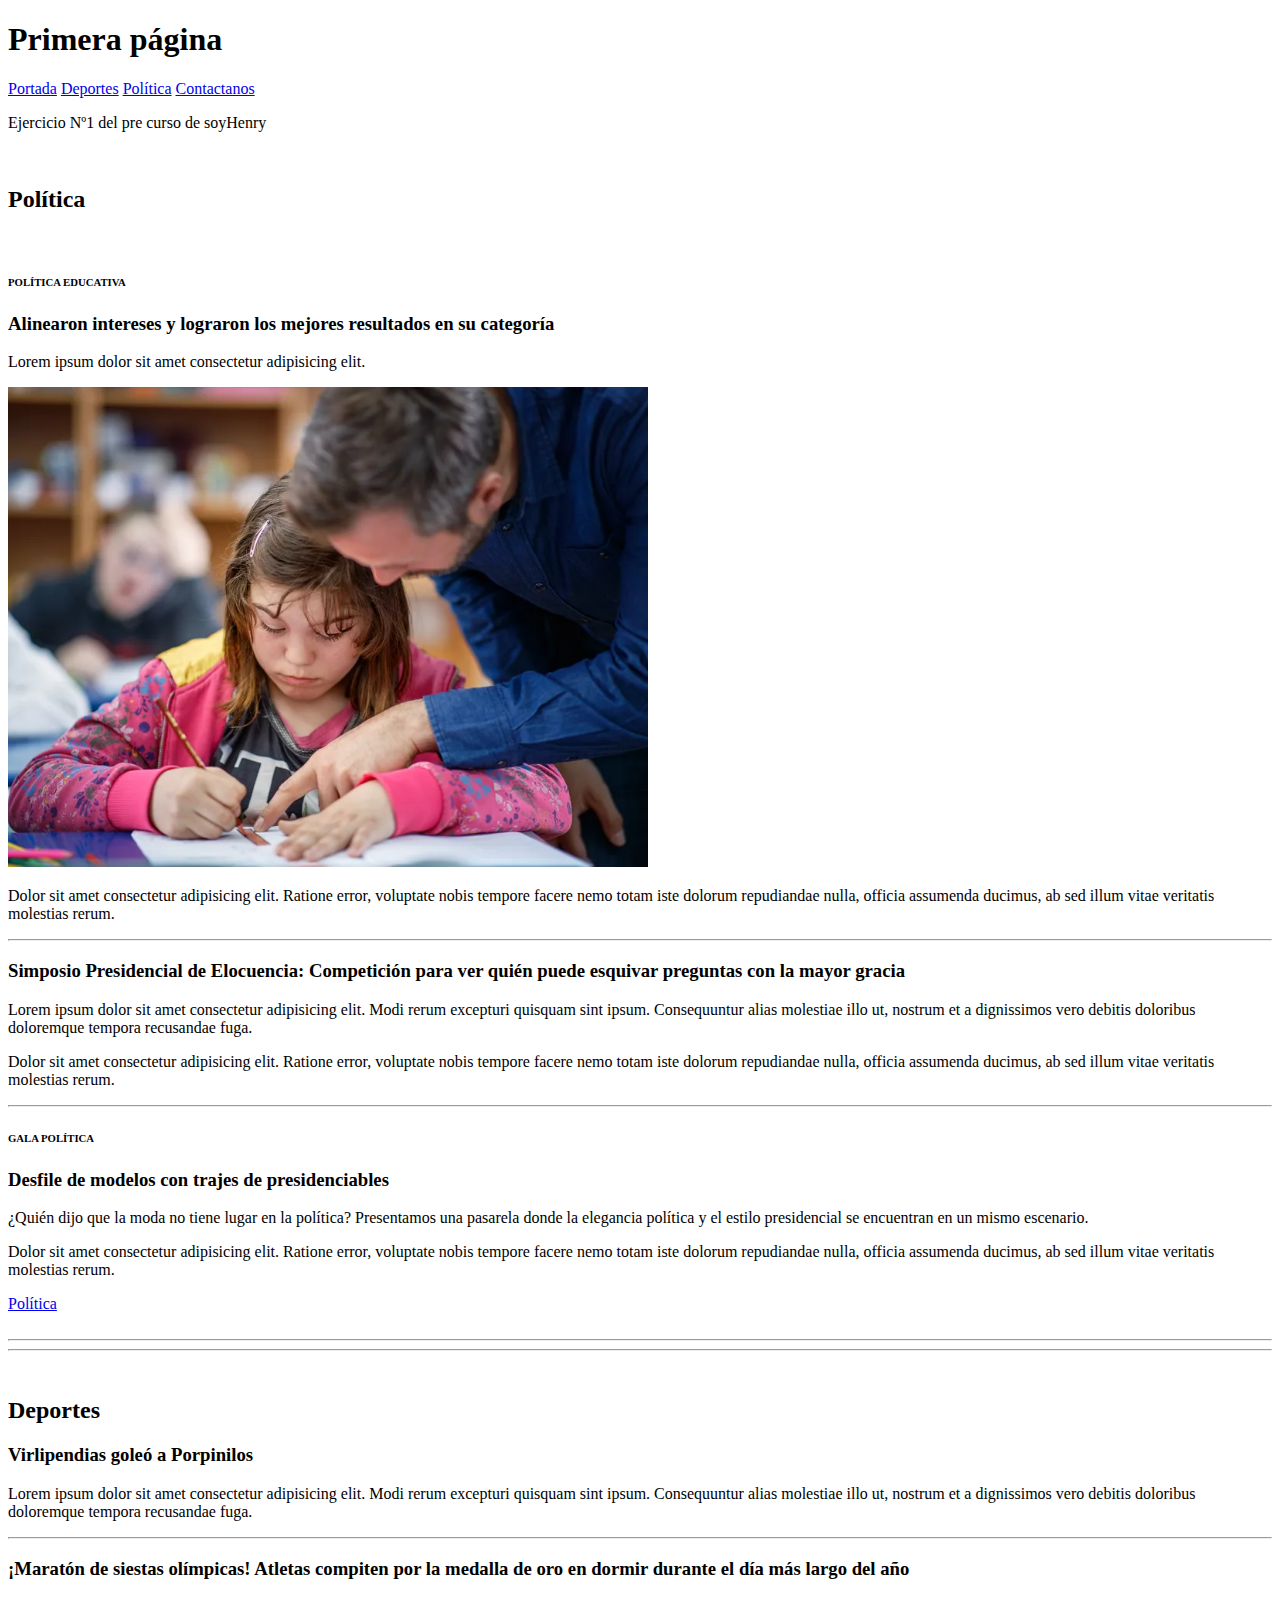
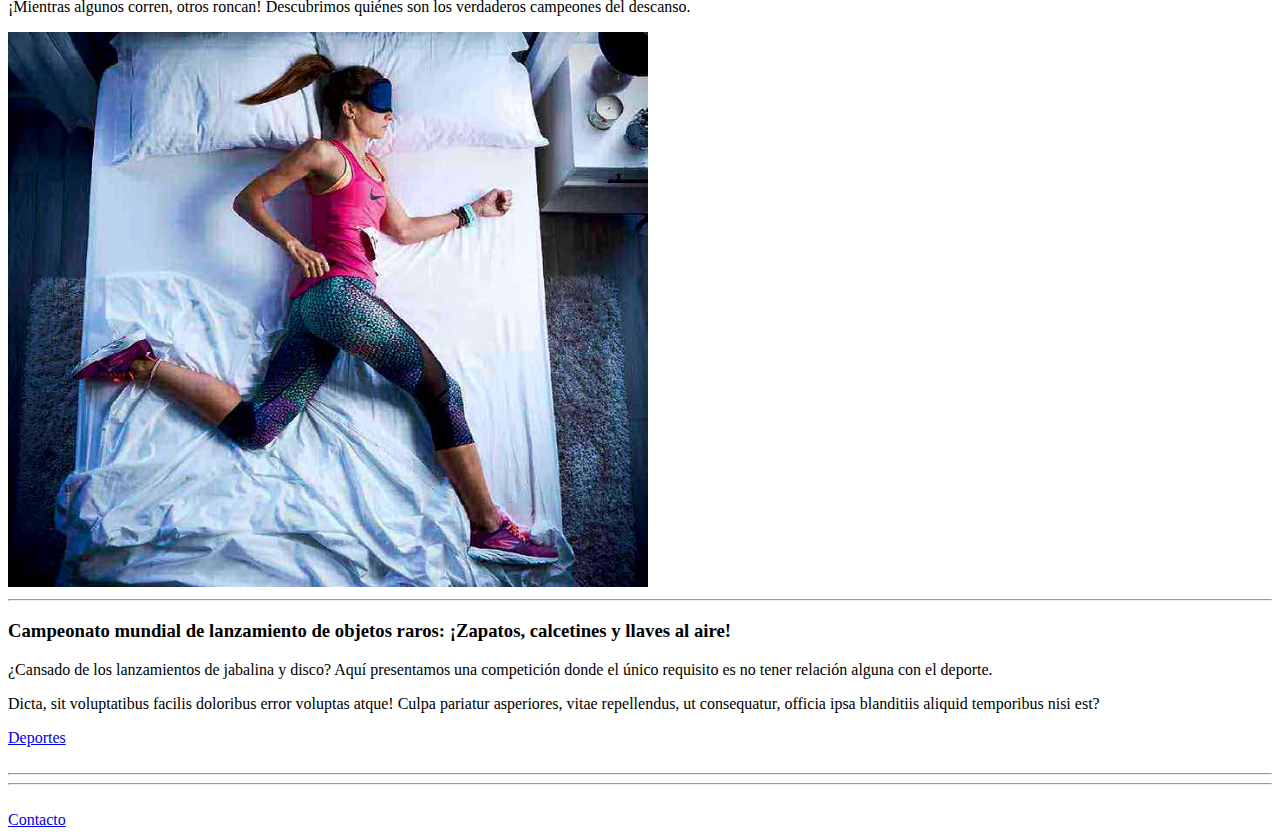
==== ejerciciosHenry/ejercicio1_HTML/index.html @ 3b8f5078 "Cambia la carpeta ej. 1" ====
<!DOCTYPE html>
<html lang="es">

    <head>
        <meta charset="UTF-8">
        <meta name="viewport" content="width=device-width, initial-scale=1.0">
        <title>Mi Primer Sitio Web</title>
    </head>

    <body>

        <header>
            <h1>Primera página</h1>
            <a href="#">Portada</a>
            <a href="./deportes.html">Deportes</a>
            <a href="./politica.html">Política</a>
            <a href="./contacto.html">Contactanos</a>
            <p>Ejercicio Nº1 del pre curso de soyHenry</p>
            <br />
        </header>

        <main>
            <section>
                <h2>Política</h2>
                <br />
                <article>
                    <div>
                        <h6>POLÍTICA EDUCATIVA</h6>
                        <h3>Alinearon intereses y lograron los mejores resultados en su categoría</h3>
                        <p>Lorem ipsum dolor sit amet consectetur adipisicing elit.</p>
                        <img src="./edu1.webp" alt="img educacion" width="640"/>
                        <p>Dolor sit amet consectetur adipisicing elit. Ratione error, voluptate nobis tempore facere nemo totam iste dolorum repudiandae nulla, officia assumenda ducimus, ab sed illum vitae veritatis molestias rerum.</p>
                    </div>
                </article>
                <hr />
                <article>
                    <div>
                        <h3>Simposio Presidencial de Elocuencia: Competición para ver quién puede esquivar preguntas con la mayor gracia</h3>
                        <p>Lorem ipsum dolor sit amet consectetur adipisicing elit. Modi rerum excepturi quisquam sint ipsum. Consequuntur alias molestiae illo ut, nostrum et a dignissimos vero debitis doloribus doloremque tempora recusandae fuga.</p>
                        <p>Dolor sit amet consectetur adipisicing elit. Ratione error, voluptate nobis tempore facere nemo totam iste dolorum repudiandae nulla, officia assumenda ducimus, ab sed illum vitae veritatis molestias rerum.</p>
                    </div>
                </article>
                <hr />
                <article>
                    <div>
                        <h6>GALA POLÍTICA</h6>
                        <h3>Desfile de modelos con trajes de presidenciables</h3>
                        <p>¿Quién dijo que la moda no tiene lugar en la política? Presentamos una pasarela donde la elegancia política y el estilo presidencial se encuentran en un mismo escenario.</p>
                        <p>Dolor sit amet consectetur adipisicing elit. Ratione error, voluptate nobis tempore facere nemo totam iste dolorum repudiandae nulla, officia assumenda ducimus, ab sed illum vitae veritatis molestias rerum.</p>
                    </div>
                </article>
                <a href='./politica.html'>Política</a>
            </section>
            <br /><hr /><hr /><br />
            <section>
                <h2>Deportes</h2>
                <article>
                    <div>
                        <h3>Virlipendias goleó a Porpinilos</h3>
                        <p>Lorem ipsum dolor sit amet consectetur adipisicing elit. Modi rerum excepturi quisquam sint ipsum. Consequuntur alias molestiae illo ut, nostrum et a dignissimos vero debitis doloribus doloremque tempora recusandae fuga.</p>
                </article>
                <hr />
                <article>
                    <div>
                        <h3>¡Maratón de siestas olímpicas! Atletas compiten por la medalla de oro en dormir durante el día más largo del año</h3>
                        <p>¡Mientras algunos corren, otros roncan! Descubrimos quiénes son los verdaderos campeones del descanso.</p>
                        <img src="./correrDormir.jpg" alt="corre cama" width="640">
                </article>
                <hr />
                <article>
                    <div>
                        <h3>Campeonato mundial de lanzamiento de objetos raros: ¡Zapatos, calcetines y llaves al aire!</h3>
                        <p>¿Cansado de los lanzamientos de jabalina y disco? Aquí presentamos una competición donde el único requisito es no tener relación alguna con el deporte.</p>
                        <p>Dicta, sit voluptatibus facilis doloribus error voluptas atque! Culpa pariatur asperiores, vitae repellendus, ut consequatur, officia ipsa blanditiis aliquid temporibus nisi est?</p>
                </article>
                <a href='./deportes.html'>Deportes</a>
            </section>
        </main>

        <br /><hr /><hr /><br />

        <footer>
            <a href='./contacto.html'>Contacto</a>
        </footer>
        
    </body>

</html>
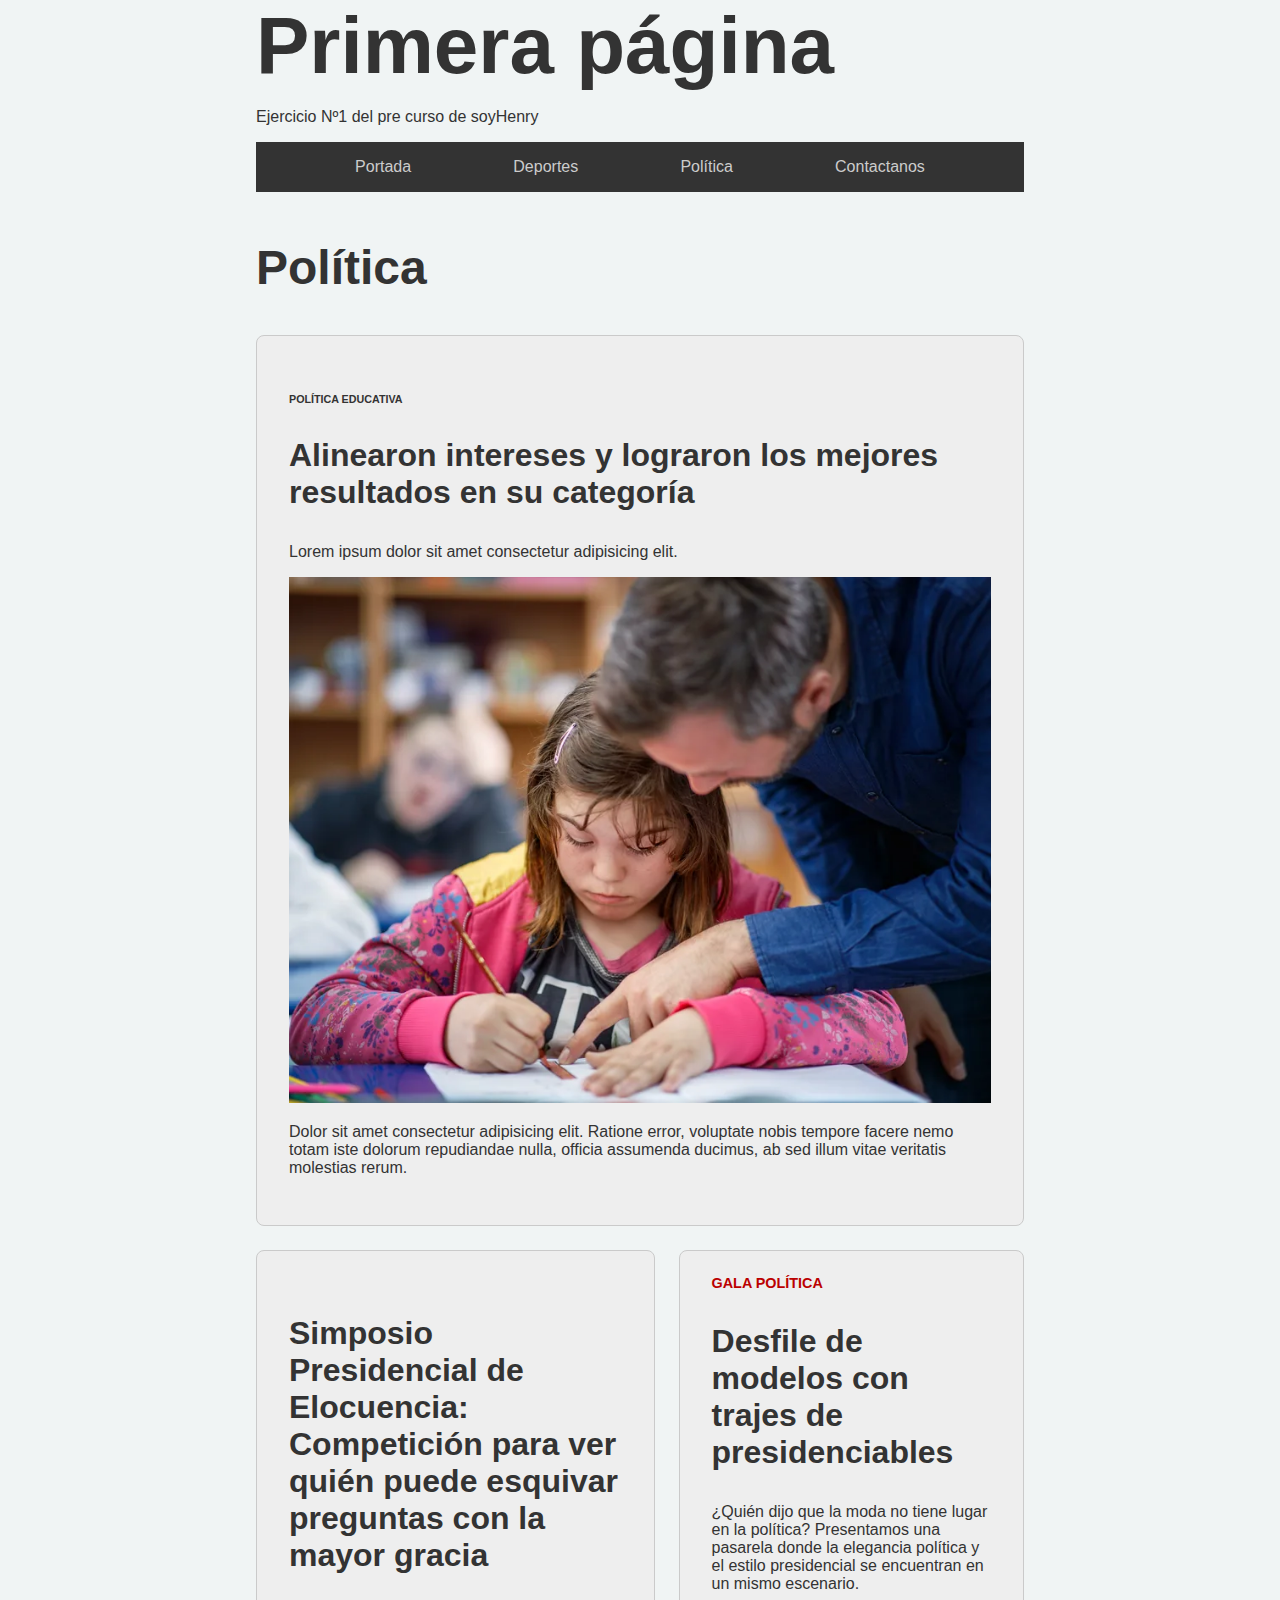
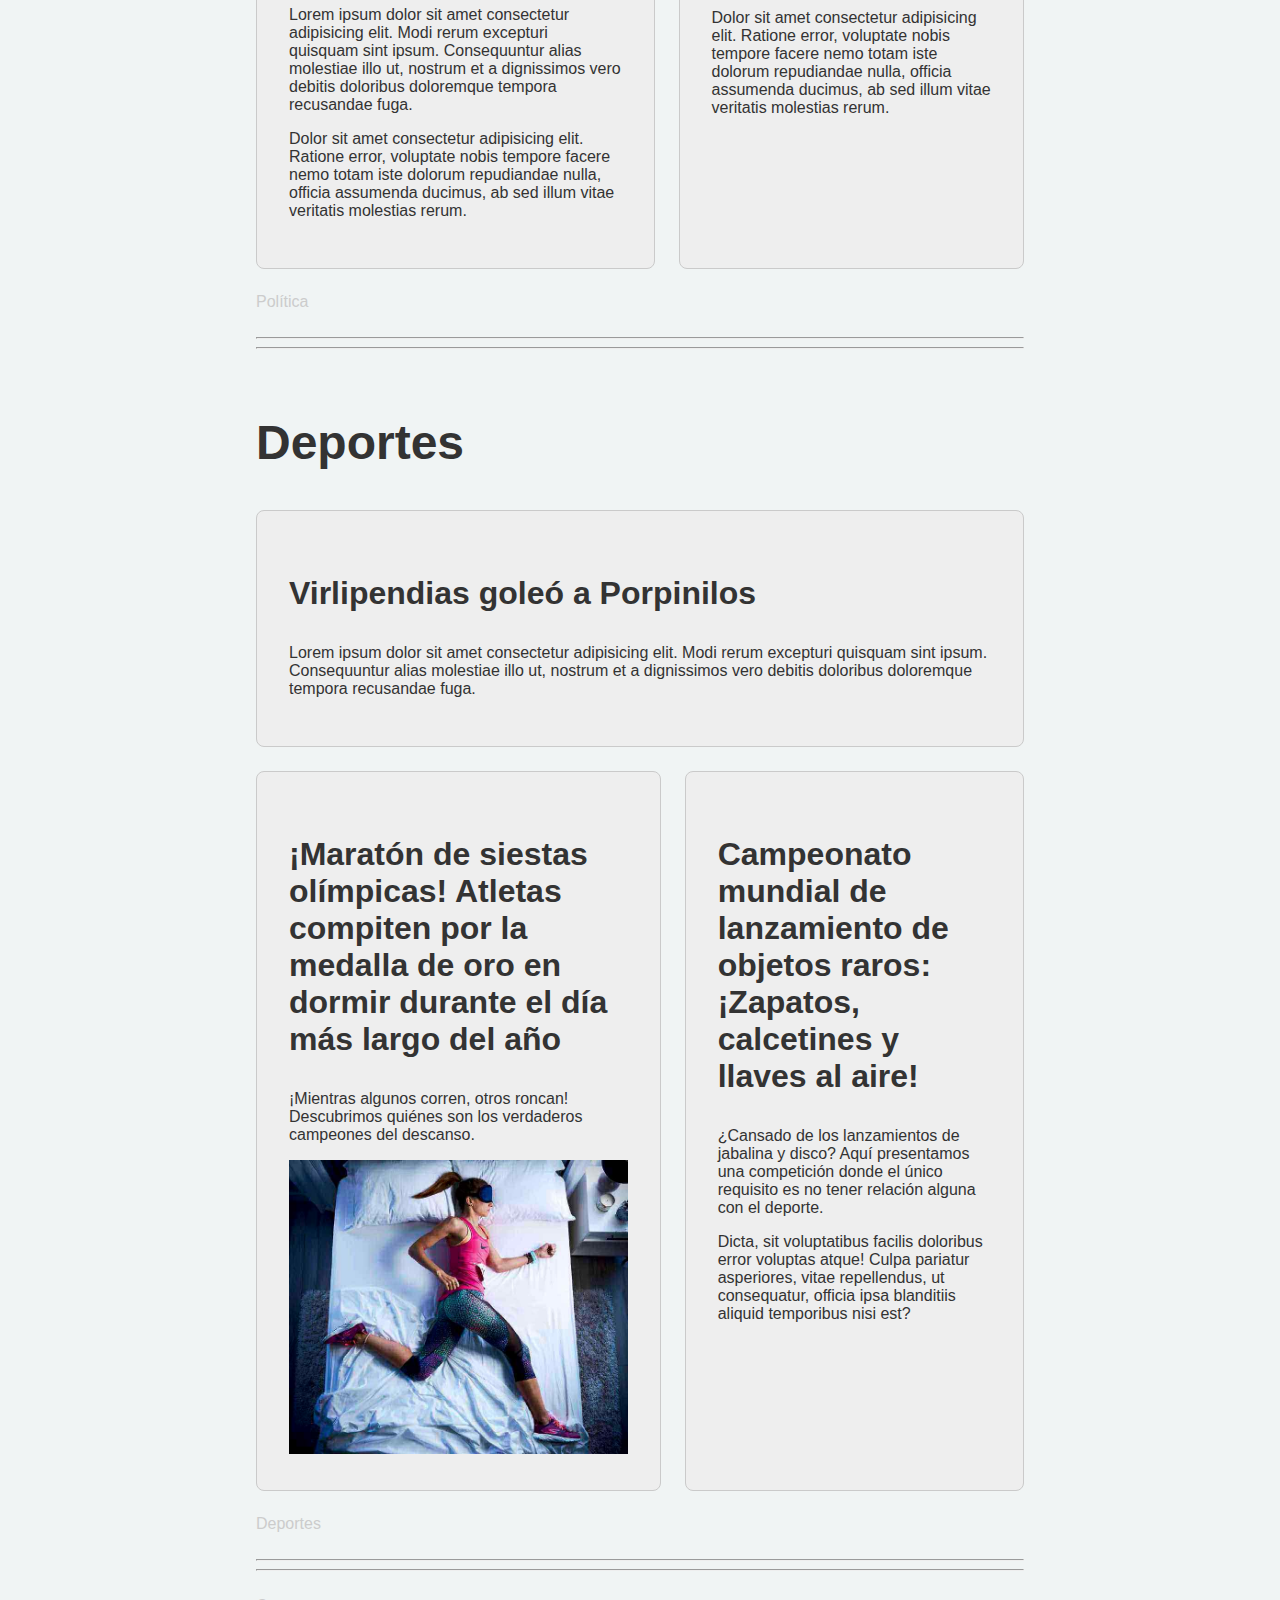
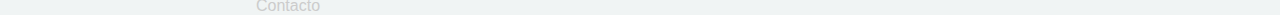
==== commit 67db8060: "Ejercicio 2 CSS" ====
--- a/ejerciciosHenry/ejercicio1_HTML/index.html
+++ b/ejerciciosHenry/ejercicio1_HTML/index.html
@@ -4,25 +4,28 @@
     <head>
         <meta charset="UTF-8">
         <meta name="viewport" content="width=device-width, initial-scale=1.0">
+        <link rel="stylesheet" type="text/css" href="./styles.css" />
         <title>Mi Primer Sitio Web</title>
     </head>
 
-    <body>
+    <body class="container">
 
         <header>
             <h1>Primera página</h1>
-            <a href="#">Portada</a>
-            <a href="./deportes.html">Deportes</a>
-            <a href="./politica.html">Política</a>
-            <a href="./contacto.html">Contactanos</a>
             <p>Ejercicio Nº1 del pre curso de soyHenry</p>
-            <br />
+            <nav>
+                <a href="#">Portada</a>
+                <a href="./deportes.html">Deportes</a>
+                <a href="./politica.html">Política</a>
+                <a href="./contacto.html">Contactanos</a>
+            </nav>
+            
         </header>
 
         <main>
             <section>
                 <h2>Política</h2>
-                <br />
+
                 <article>
                     <div>
                         <h6>POLÍTICA EDUCATIVA</h6>
@@ -32,7 +35,8 @@
                         <p>Dolor sit amet consectetur adipisicing elit. Ratione error, voluptate nobis tempore facere nemo totam iste dolorum repudiandae nulla, officia assumenda ducimus, ab sed illum vitae veritatis molestias rerum.</p>
                     </div>
                 </article>
-                <hr />
+
+                <div class="container-secundario">
                 <article>
                     <div>
                         <h3>Simposio Presidencial de Elocuencia: Competición para ver quién puede esquivar preguntas con la mayor gracia</h3>
@@ -40,15 +44,18 @@
                         <p>Dolor sit amet consectetur adipisicing elit. Ratione error, voluptate nobis tempore facere nemo totam iste dolorum repudiandae nulla, officia assumenda ducimus, ab sed illum vitae veritatis molestias rerum.</p>
                     </div>
                 </article>
-                <hr />
+
                 <article>
                     <div>
-                        <h6>GALA POLÍTICA</h6>
+                        <p class="volanta">GALA POLÍTICA</h6>
                         <h3>Desfile de modelos con trajes de presidenciables</h3>
                         <p>¿Quién dijo que la moda no tiene lugar en la política? Presentamos una pasarela donde la elegancia política y el estilo presidencial se encuentran en un mismo escenario.</p>
                         <p>Dolor sit amet consectetur adipisicing elit. Ratione error, voluptate nobis tempore facere nemo totam iste dolorum repudiandae nulla, officia assumenda ducimus, ab sed illum vitae veritatis molestias rerum.</p>
                     </div>
+                </div>
+
                 </article>
+
                 <a href='./politica.html'>Política</a>
             </section>
             <br /><hr /><hr /><br />
@@ -59,20 +66,22 @@
                         <h3>Virlipendias goleó a Porpinilos</h3>
                         <p>Lorem ipsum dolor sit amet consectetur adipisicing elit. Modi rerum excepturi quisquam sint ipsum. Consequuntur alias molestiae illo ut, nostrum et a dignissimos vero debitis doloribus doloremque tempora recusandae fuga.</p>
                 </article>
-                <hr />
+
+                <div class="container-secundario">
                 <article>
                     <div>
                         <h3>¡Maratón de siestas olímpicas! Atletas compiten por la medalla de oro en dormir durante el día más largo del año</h3>
                         <p>¡Mientras algunos corren, otros roncan! Descubrimos quiénes son los verdaderos campeones del descanso.</p>
                         <img src="./correrDormir.jpg" alt="corre cama" width="640">
                 </article>
-                <hr />
+
                 <article>
                     <div>
                         <h3>Campeonato mundial de lanzamiento de objetos raros: ¡Zapatos, calcetines y llaves al aire!</h3>
                         <p>¿Cansado de los lanzamientos de jabalina y disco? Aquí presentamos una competición donde el único requisito es no tener relación alguna con el deporte.</p>
                         <p>Dicta, sit voluptatibus facilis doloribus error voluptas atque! Culpa pariatur asperiores, vitae repellendus, ut consequatur, officia ipsa blanditiis aliquid temporibus nisi est?</p>
                 </article>
+            </div>
                 <a href='./deportes.html'>Deportes</a>
             </section>
         </main>
--- a/ejerciciosHenry/ejercicio1_HTML/styles.css
+++ b/ejerciciosHenry/ejercicio1_HTML/styles.css
@@ -0,0 +1,72 @@
+body {
+    font-family: 'Roboto', sans-serif;
+    background-color: #f0f4f4;
+    color: #333;
+    margin: 20px;
+  }
+
+h1 {
+    font-size: 5rem;
+    margin: 0;
+}
+h2 {
+    font-size: 3rem;
+}
+h3 {
+    font-size: 2rem;
+}
+a {
+    text-decoration: none;
+    color:#cccccc;
+}
+a:hover {
+    text-decoration: underline;
+}
+
+nav {
+    margin-bottom: 3rem;
+    display: flex;
+    justify-content: space-around;
+    padding: 1rem 3rem;
+    background-color: #333;
+}
+
+img {
+    width: 100%;
+    margin: auto;
+}
+
+article {
+    background-color: #eeeeee;
+    margin-bottom: 1.5rem;
+    padding: 2rem;
+    border: 0.5px solid #cacaca;
+    border-radius: 0.5rem;
+}
+
+article::after {
+    border-top: 1px solid red;
+}
+
+.container {
+    width: 60vw;
+    margin: auto;
+}
+
+.container-secundario {
+    display: flex;
+    gap: 1.5rem;
+}
+
+.volanta {
+    text-transform: uppercase;
+    font-weight: bold;
+    font-size: 0.9rem;
+    margin-top: -0.5rem;
+    color: #bb0000;
+}
+
+.formulario {
+    display: flex;
+    flex-direction: column;
+}